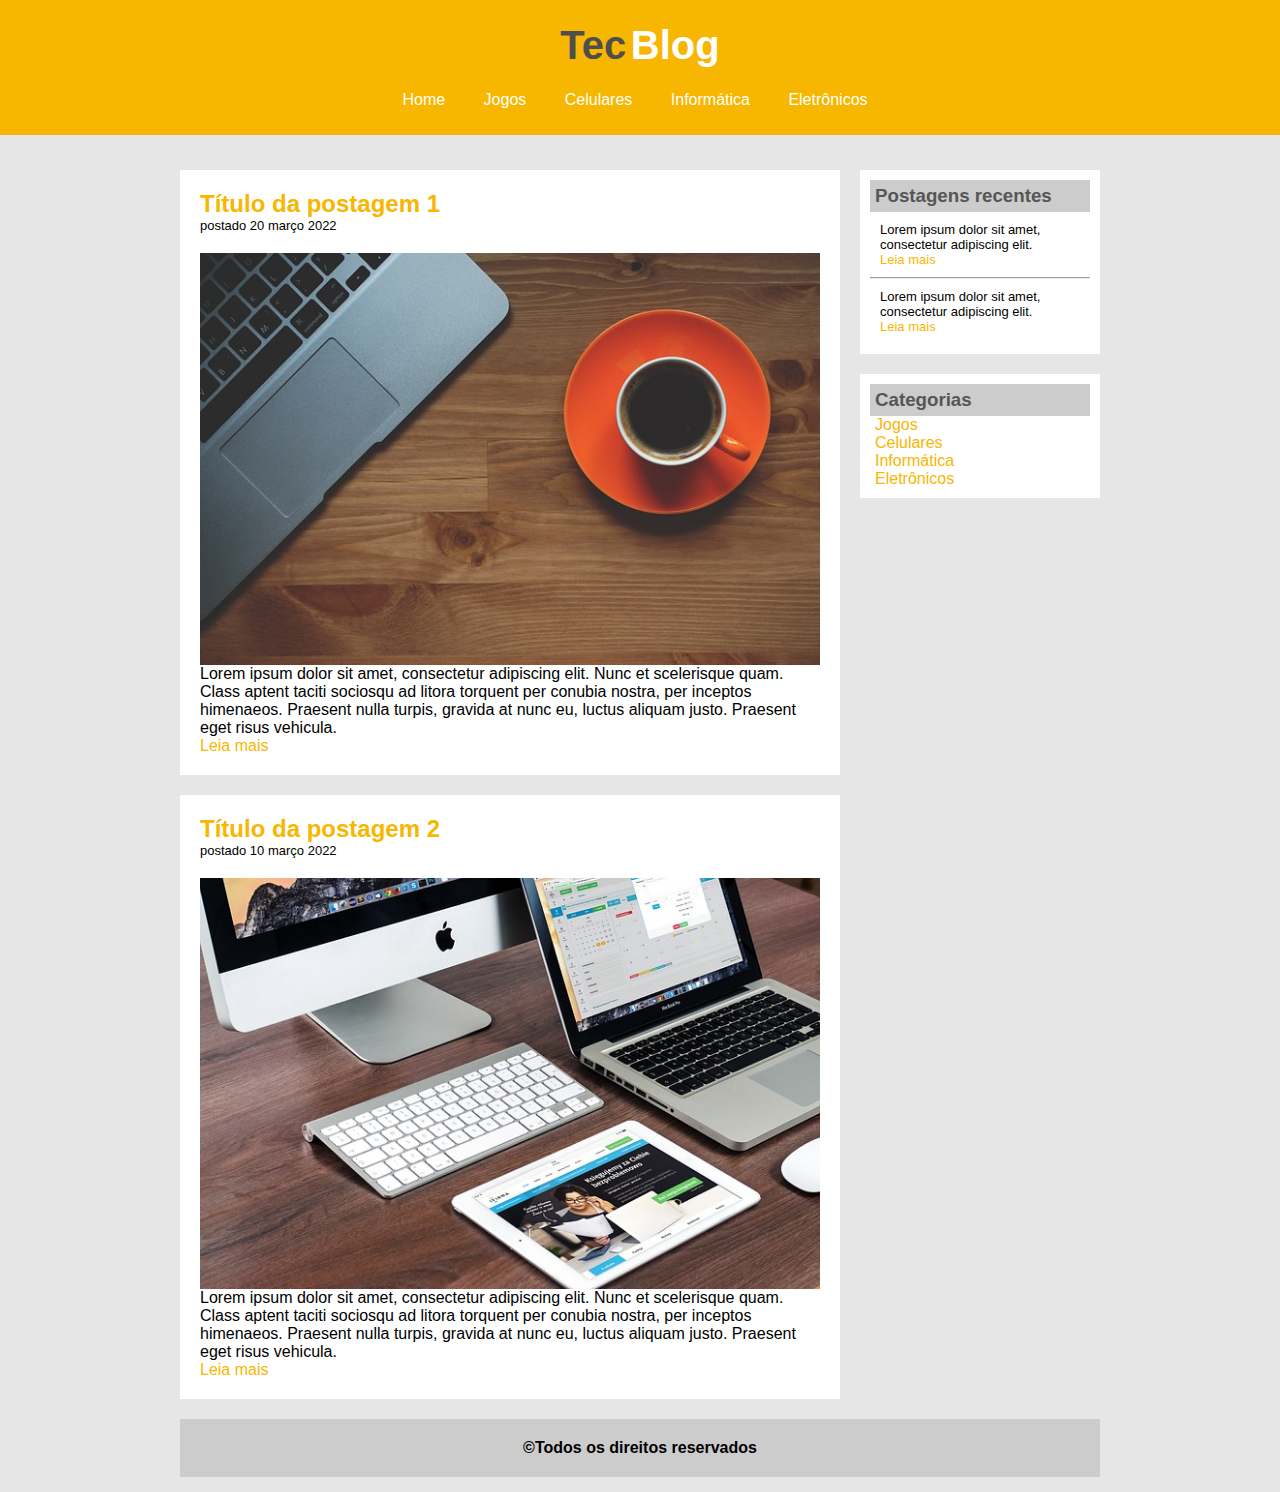
==== index.html @ 84c32628 "first commit" ====
<!DOCTYPE html>
<html lang="pt-br">
<head>
    <meta charset="UTF-8">
    <meta http-equiv="X-UA-Compatible" content="IE=edge">
    <meta name="viewport" content="width=device-width, initial-scale=1.0">
    <title>TecBlog - O seu Blog de Tecnologia</title>
    <link rel="stylesheet" href="css/style.css">
</head>
<body>
    <!-- Area cabecalho -->
    <div id="area-cabecalho">
        <div id="titulo-principal">
            <h1>Tec</h1>
            <span id="branco">Blog</span>
        </div>

        <!-- Navbar -->
        <div id="navbar">
            <a href="" class="link-navbar" >Home</a>
            <a href="" class="link-navbar">Jogos</a>
            <a href="" class="link-navbar">Celulares</a>
            <a href="" class="link-navbar">Informática</a>
            <a href="" class="link-navbar">Eletrônicos</a>
        </div>
    </div>
    <!-- Fechamento cabecalho -->

    <div id="area-principal">
        <!-- Area das postagens -->
        <div id="area-postagens">
            <!-- Abertura postagem -->
            <div class="postagem">
                <h2>Título da postagem 1</h2><br>
                <span id="data-postagem">postado 20 março 2022</span>
        
                <img src="imagens/imagem1.jpg" alt="">
                <p>Lorem ipsum dolor sit amet, consectetur adipiscing elit. Nunc et scelerisque quam. Class aptent taciti sociosqu ad litora torquent per conubia nostra, per inceptos himenaeos. Praesent nulla turpis, gravida at nunc eu, luctus aliquam justo. Praesent eget risus vehicula.</p>
                <a href="" class="link-postagens">Leia mais</a>
            </div>
            <!-- Fechamento postagem -->
            <!-- Abertura postagem -->
            <div class="postagem">
                <h2>Título da postagem 2</h2><br>
                <span id="data-postagem">postado 10 março 2022</span>
                <img src="imagens/imagem2.jpg" alt="">
                <p>Lorem ipsum dolor sit amet, consectetur adipiscing elit. Nunc et scelerisque quam. Class aptent taciti sociosqu ad litora torquent per conubia nostra, per inceptos himenaeos. Praesent nulla turpis, gravida at nunc eu, luctus aliquam justo. Praesent eget risus vehicula.</p>
                <a href="" class="link-postagens">Leia mais</a>
            </div>
            <!-- Fechamento da postagem -->
        </div>
            
        <!-- Area lateral -->
        <div id="area-lateral">
            <!-- Abertura conteúdo lateral -->
            <div class="conteudo-lateral">
                <h3>Postagens recentes</h3>
                <div class="postagem-lateral">
                    
                    <p>Lorem ipsum dolor sit amet, consectetur adipiscing elit.</p>
                    <a href="" class="link-postagens">Leia mais</a>
                </div>
                <hr>
                <div class="postagem-lateral">
                    <p>Lorem ipsum dolor sit amet, consectetur adipiscing elit.</p>
                    <a href="" class="link-postagens">Leia mais</a>
                </div>
            </div>
            <!-- Fechamento conteúdo lateral -->

            <!-- Abertura conteúdo lateral -->
            <div class="conteudo-lateral">
                <h3>Categorias</h3>
                <a href="" class="link-lateral">Jogos</a><br>
                <a href="" class="link-lateral">Celulares</a><br>
                <a href="" class="link-lateral">Informática</a><br>
                <a href="" class="link-lateral">Eletrônicos</a><br>
                
            </div>
            <!-- Fechamento conteúdo lateral -->
        </div>
        <!-- Fechamento area lateral -->
        
        <!-- Abertura rodape -->
        <div id="rodape">
            <p>&copy;Todos os direitos reservados</p>
        </div>
        <!-- Fechamento rodape -->
    </div>
    <!-- Fechamento conteúdo principal -->


</body>
</html>
---- css/style.css ----
/* Limpar formatações padrão */
* {
    margin: 0;
    padding: 0
}

/* Corpo */
body {
    font-family: 'Trebuchet MS', 'Lucida Sans Unicode', 'Lucida Grande', 'Lucida Sans', Arial, sans-serif;
    background: #E6E6E6;
    
}


/* Cabeçalho */
#area-cabecalho {
    background-color: #F7B600;
    margin: 0px;
    padding: 15px;
    text-align: center;
    height: 115px;
}

h1 {
    display: inline;
    /* margin: 10px auto; */
    color: #4e4e4e;
    font-size: 2.5em;
}
/* Span branco */
#branco {
    font-size: 2.5em;
    font-weight: bold;
    color: white;
    
}

/* Formatando título */
#titulo-principal {
    padding: 13px;
    /* font-size: 40px; */
}

/* Formatando area do menu e navbar */
#area-cabecalho, #navbar {
    padding: 10px;
}

/* Navbar */
#navbar {
    font-size: 16px;
    padding: 10px;
}

/* Formatando links */

.link-navbar {
    color: white;
    margin-right: 10px;
    text-decoration: none;
    margin-top: 50px;
    padding: 8px 12px;
}

.link-navbar:hover {
    background: white;
    color: #F7B600;
}

/* Area principal */
#area-principal {
    margin: 0 auto;
    width: 920px;
    padding: 15px;
}

/* Area postagem */
#area-postagens {
    /* border: solid 1px red; */
    /* position: relative; */
    width: 660px;
    /* height: 580px; */
    /* display: block; */
    float: left;
}

/* Postagem */
.postagem {
    margin-top: 20px;
    margin-bottom: 20px;
    padding: 20px;
    background-color: #ffffff;
    /* display: block; */
    /* width: 660px; */
}

/* Titulo postagem */
h2 {
    color: #F7B600;
    display: inline;
    /* border: solid 1px green; */
}

/* Data da postagem */
#data-postagem {
    font-size: 13px;
    padding-bottom: 10px;
    margin-bottom: 10px;
    display: block;
}

/* Links postagens */
.link-postagens {
    color: #F7B600;
    text-decoration: none;
}

.link-postagens:hover {
    text-decoration: underline;
}

/* Formatando imagem da postagem */
img {
    /* border: solid 1px red; */
    display: block;
    /* margin-top: 20px; */
    width: 620px;
    /* margin: 20px; */
}

/* Area lateral */
#area-lateral {
    float: right;
    width: 240px;
}

/* Conteudo lateral */

h3 {
    background-color: #CCCCCC;
    color: #565656;
    padding: 5px;
    font-size: 18.72px;
}

.conteudo-lateral {
    background-color: #ffffff;
    padding: 10px;
    margin-top: 20px; 
    margin-bottom: 20px;
    font-size: 16px;
}


/* Abertura de Postagem lateral */
.postagem-lateral {
    padding: 10px;
    /* margin-bottom: 20px; */
    font-size: 13px;
}
/* Fechamento de postagem */

/* Link area lateral */
.link-lateral {
    color: #F7B600;
    text-decoration: none;
    padding: 5px;
}



/* rodape */
#rodape {
    background-color: #CCCCCC;
    /* margin-top: 20px; */
    /* margin: 0 auto; */
    padding: 20px;
    display: block;
    text-align: center;
    font-weight: bold;
    clear: both;
}
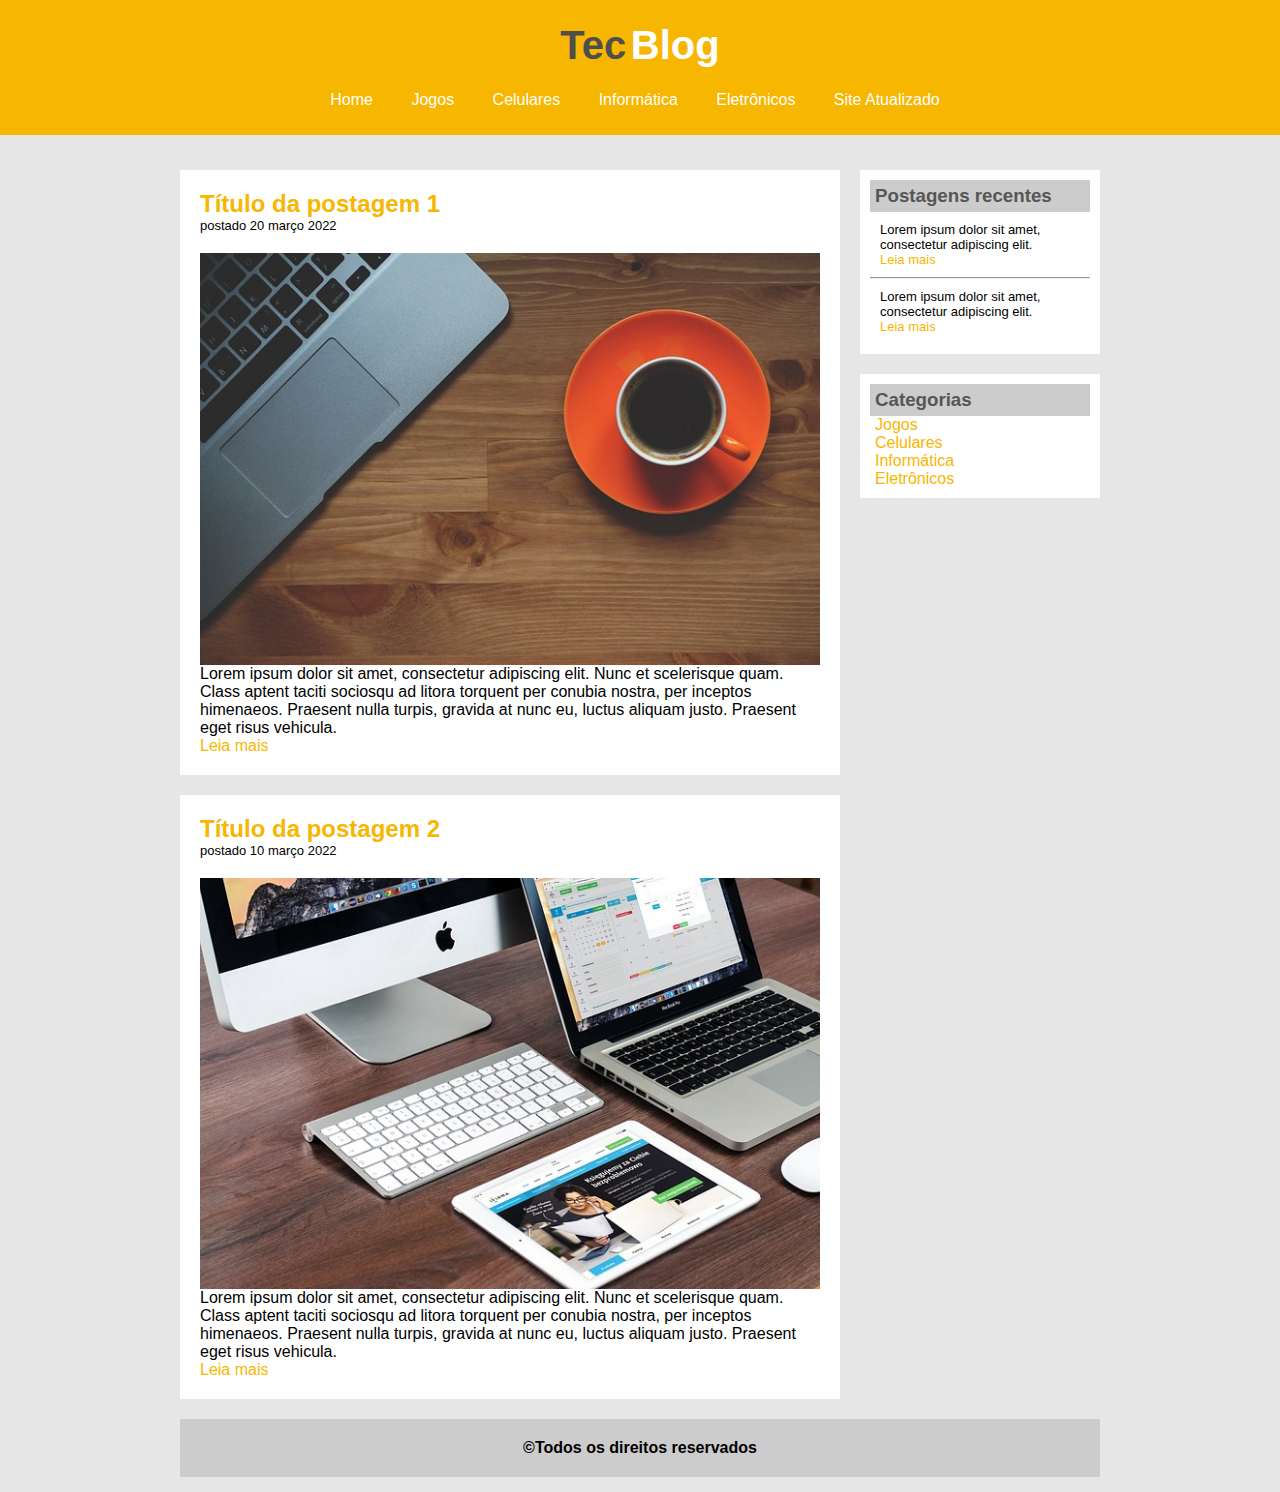
==== commit a9a7fc60: "add: Site Atualizado" ====
--- a/index.html
+++ b/index.html
@@ -22,6 +22,7 @@
             <a href="" class="link-navbar">Celulares</a>
             <a href="" class="link-navbar">Informática</a>
             <a href="" class="link-navbar">Eletrônicos</a>
+            <a href="./site-atualizado/index.html" class="link-navbar">Site Atualizado</a>
         </div>
     </div>
     <!-- Fechamento cabecalho -->
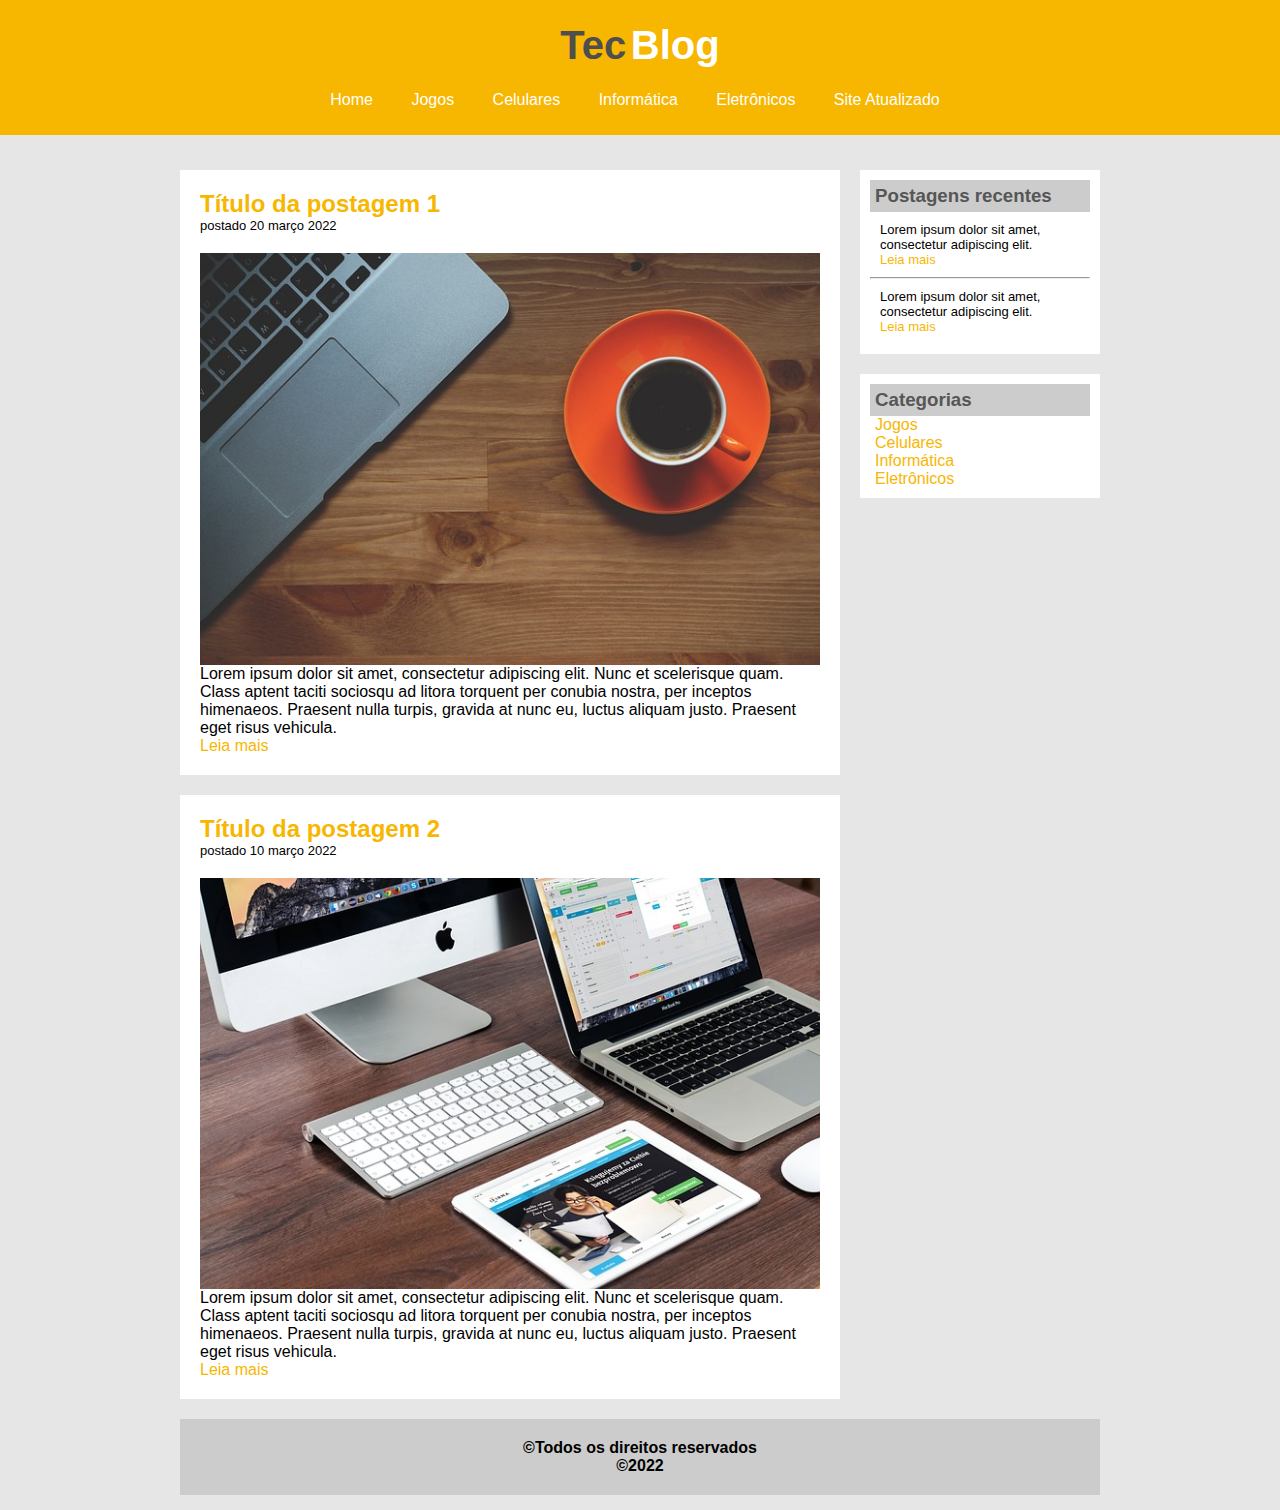
==== commit 2b65003e: "add: copyright ano do site" ====
--- a/index.html
+++ b/index.html
@@ -85,6 +85,7 @@
         <!-- Abertura rodape -->
         <div id="rodape">
             <p>&copy;Todos os direitos reservados</p>
+            <p>&copy;2022</p>
         </div>
         <!-- Fechamento rodape -->
     </div>
